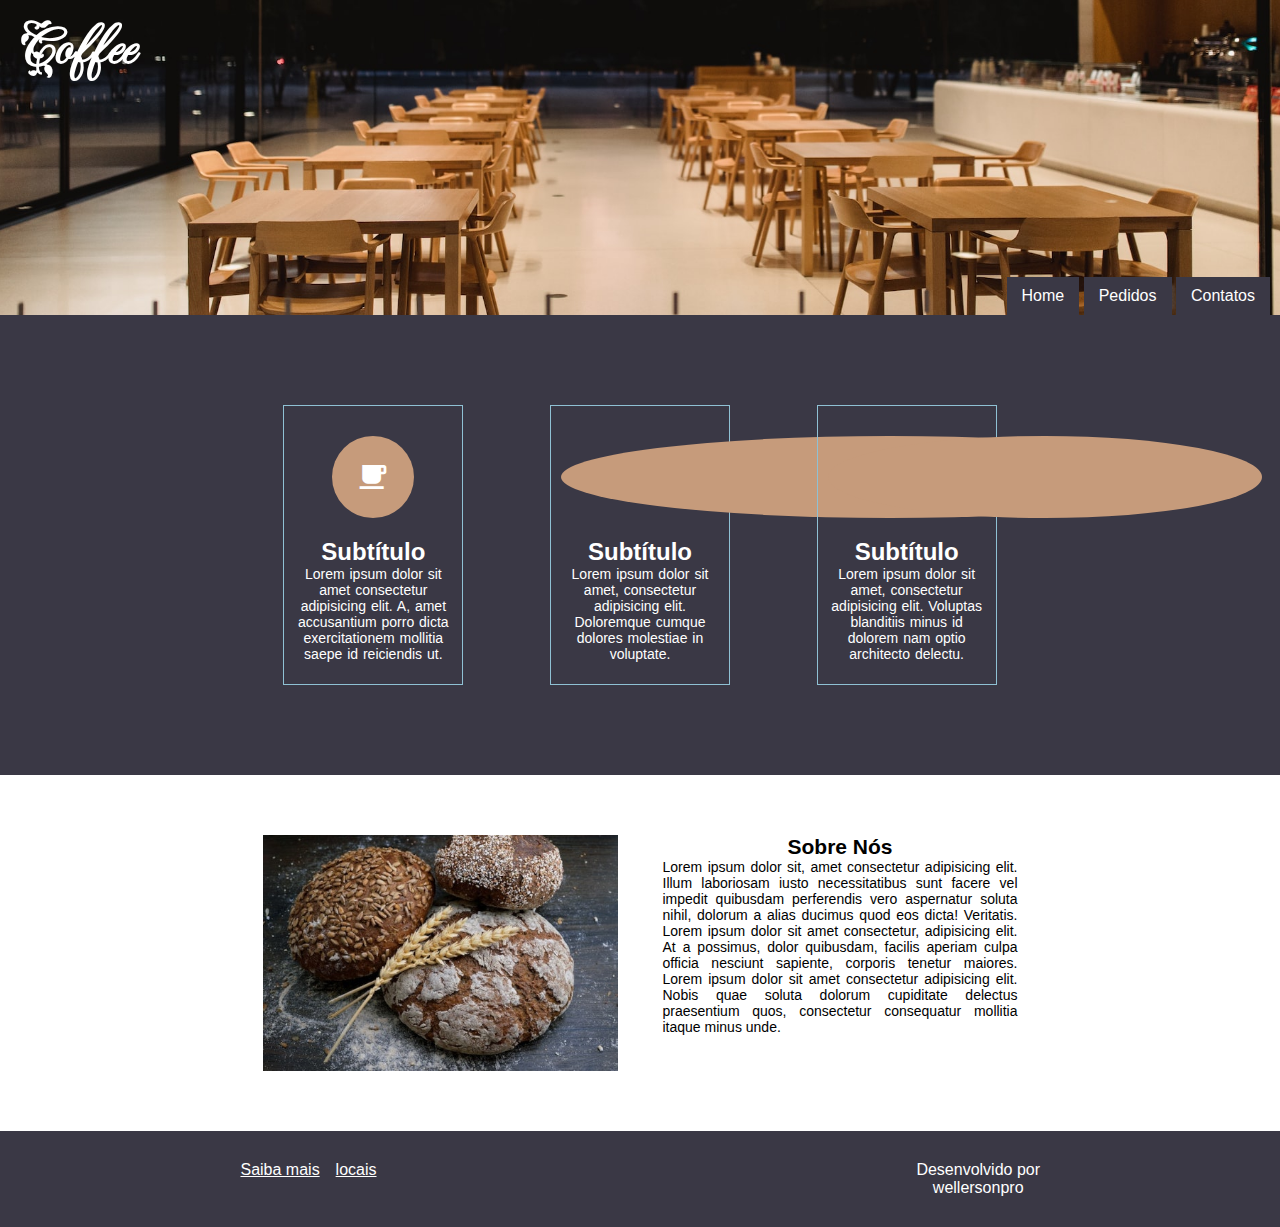
==== index.html @ b85c822a "Versão 1.0.0" ====
<!DOCTYPE html>
<html lang="pt-br">
<head>
    <meta charset="UTF-8">
    <meta http-equiv="X-UA-Compatible" content="IE=edge">
    <meta name="viewport" content="width=device-width, initial-scale=1.0">
    <title>Coffee</title>
    <link rel="stylesheet" href="estilo/estilo.css">
    <link rel="stylesheet" href="estilo/media-query.css">
    <link href="https://fonts.googleapis.com/icon?family=Material+Icons"
      rel="stylesheet">
</head>
<body onresize="tamanho()">
    <header>
        <h1>Coffee<span id="icone-cafe" class="material-icons">coffee</span></h1>

        <span id="lista" class="material-icons" onclick="menu()">list</span>
        
        <menu>
            <ul>
                <li><a href="#">Home</a></li>
                <li><a href="#">Pedidos</a></li>
                <li><a href="#">Contatos</a></li>
            </ul>
        </menu>

    </header>
    <main>
        <section id="diversos">
            <section class="grupo">
                <article>
                    <span class="material-icons">local_cafe</span>
                    <h2>Subtítulo</h2>
                    <p>Lorem ipsum dolor sit amet consectetur adipisicing elit. A, amet accusantium porro dicta exercitationem mollitia saepe id reiciendis ut.</p>
                </article>
                <article>
                    <span class="material-icons">emoji_food_beverage</span>
                    <h2>Subtítulo</h2>
                    <p>Lorem ipsum dolor sit amet, consectetur adipisicing elit. Doloremque cumque dolores molestiae in voluptate.</p>
                </article>
                <article>
                    <span class="material-icons">coffee_maker</span>
                    <h2>Subtítulo</h2>
                    <p>Lorem ipsum dolor sit amet, consectetur adipisicing elit. Voluptas blanditiis minus id dolorem nam optio architecto delectu.</p>
                </article>
            </section>
        </section>

        <section id="sobre">
            <section class="grupo">
                <img src="imagens/foto.jpg" alt="pão">
                <article>
                    <h2>Sobre Nós</h2>
                    <p>Lorem ipsum dolor sit, amet consectetur adipisicing elit. Illum laboriosam iusto necessitatibus sunt facere vel impedit quibusdam perferendis vero aspernatur soluta nihil, dolorum a alias ducimus quod eos dicta! Veritatis. Lorem ipsum dolor sit amet consectetur, adipisicing elit. At a possimus, dolor quibusdam, facilis aperiam culpa officia nesciunt sapiente, corporis tenetur maiores. Lorem ipsum dolor sit amet consectetur adipisicing elit. Nobis quae soluta dolorum cupiditate delectus praesentium quos, consectetur consequatur mollitia itaque minus unde.</p>
                </article>
            </section>
        </section>
    </main>
    <footer>
        <section class="grupo">
            <section id="links">
                <a href="#">Saiba mais</a>
                <a href="#">locais</a>
            </section>
            <p>Desenvolvido por<br> wellersonpro</p>
        </section>
    </footer>
    
    <script src="script/script.js"></script>
</body>
</html>
---- estilo/estilo.css ----
@charset "UTF-8";

@import url('https://fonts.googleapis.com/css2?family=Fleur+De+Leah&display=swap');

/*
    Paleta de cores
    cor01: #3A3845
    cor02: #F7CCAC
    cor03: #C69B7B
*/

:root {
    --cor01: #3A3845;
    --cor02: #f7CCAB75;
    --cor03: #C69B7B;
    --cor04: #8FC1D4;
}

* {
    margin: 0px;
    padding: 0px;
    box-sizing: border-box;
}

body {
    font-family: Arial, Helvetica, sans-serif;
}

header {
    background: var(--cor04) url(../imagens/wallpaper.jpg) no-repeat;
    background-position: center top;
    background-size: 128%;
    text-align: center;
}

header h1 {
    font-family: 'Fleur De Leah', cursive;
    font-size: 3.5em;
    color: white;
    margin-bottom: 80px;
    padding: 10px;
}

header span#icone-cafe {
    margin-left: 7px;
}

header span#lista {
    background-color: var(--cor02);
    color: white;
    display: block;
    text-align: center;
    padding: 8px;
    cursor: pointer;
}

header span#lista:hover {
    background-color: var(--cor03);
    transition: background-color .4s;
}

header menu {
    display: none;
}

header menu ul {
    list-style-type: none;
}

header menu ul li a {
    display: block;
    background-color: var(--cor02);
    color: white;
    display: block;
    text-align: center;
    text-decoration: none;
    padding: 8px;
}

header menu ul li a:hover {
    background-color: var(--cor03);
    transition: background-color .4s;
}

main section#diversos {
    background-color: var(--cor01);
    color: white;
    text-align: center;
    padding: 10px;
}

main section#diversos section.grupo article {
    display: block;
    width: 180px;
    height: 280px;
    margin: 30px auto;
    padding: 10px;
    border: 1px solid var(--cor04);
    word-spacing: 1px;
}

main section#diversos section.grupo article span {
    background-color: var(--cor03);
    font-size: 2em;
    margin-top: 20px;
    margin-bottom: 20px;
    padding: 25px;
    border-radius: 50%;
    cursor: pointer;
}

main section#diversos section.grupo article p {
    font-size: 14px;
}

main section#sobre {
    padding: 10px;
}

main section#sobre section.grupo img {
    display: block;
    width: 355px;
    margin: 20px auto;
}

main section#sobre section.grupo article h2 {
    text-align: center;
}

main section#sobre section.grupo article {
    display: block;
    width: 355px;
    margin: 20px auto 50px auto;
    font-size: 14px;
    text-align: justify;
}

footer {
    background-color: var(--cor01);
    color: white;
    padding: 20px;
}

footer section.grupo section#links {
    display: flex;
    justify-content: space-around;
    width: 150px;
    margin: 0px auto 50px auto;
}

footer section.grupo section#links a {
    color: white;
    padding: 3px;
}

footer section.grupo p {
    text-align: center;
}
---- estilo/media-query.css ----
@charset "UTF-8";

/* 
Typical Device Breakpoints
--------------------------------
Pequenas telas: até 600px
Celular: 600px até 768px
Tablet: 768px até 992px
Desktop: 992px até 1200px
Grandes telas: acima de 1200px
--------------------------------
*/

:root {
    --cor01: #3A3845;
    --cor02: #f7CCAB75;
    --cor03: #C69B7B;
    --cor04: #8FC1D4;
}

@media screen and (min-width: 360px) {
    header {
        background-size: 134%;
    }
}

@media screen and (min-width: 390px) {
    header {
        background-size: 124%;
    }
}

@media screen and (min-width: 414px) {
    header {
        background-size: 117%;
    }
}

@media screen and (min-width: 540px) {
    header {
        background-size: 101%;
    }
}

@media screen and (min-width: 768px) {
    header {
        display: flex;
        justify-content: space-between;
        background-position: center 75%;
        padding: 0px 10px;
        height: 35vh;
    }
    
    header span#lista {
        display: none;
    }

    header menu {
        display: flex;
        align-items: end;
    }

    header menu ul li {
        display: inline-block
    }

    header menu ul li a {
        background-color: var(--cor01);
        padding: 10px 15px;
    }

    header menu ul li a:hover {
        background-color: var(--cor04);
    }

    section.grupo{
        display: flex;
        justify-content: space-around;
        max-width: 800px;
        margin: 50px auto;
    }

    main section#sobre section.grupo img {
        margin: 0px auto;
    }

    main section#sobre section.grupo article {
        margin: 0px auto 0px auto;
    }

    footer section.grupo{

        justify-content: space-between;
        margin: 10px auto;
    }

    footer section.grupo section#links {
        margin: 0;
        width: 152px;
    }

    footer section.grupo section#links a {
        padding: 0;
        margin-right: 15px
    }
}
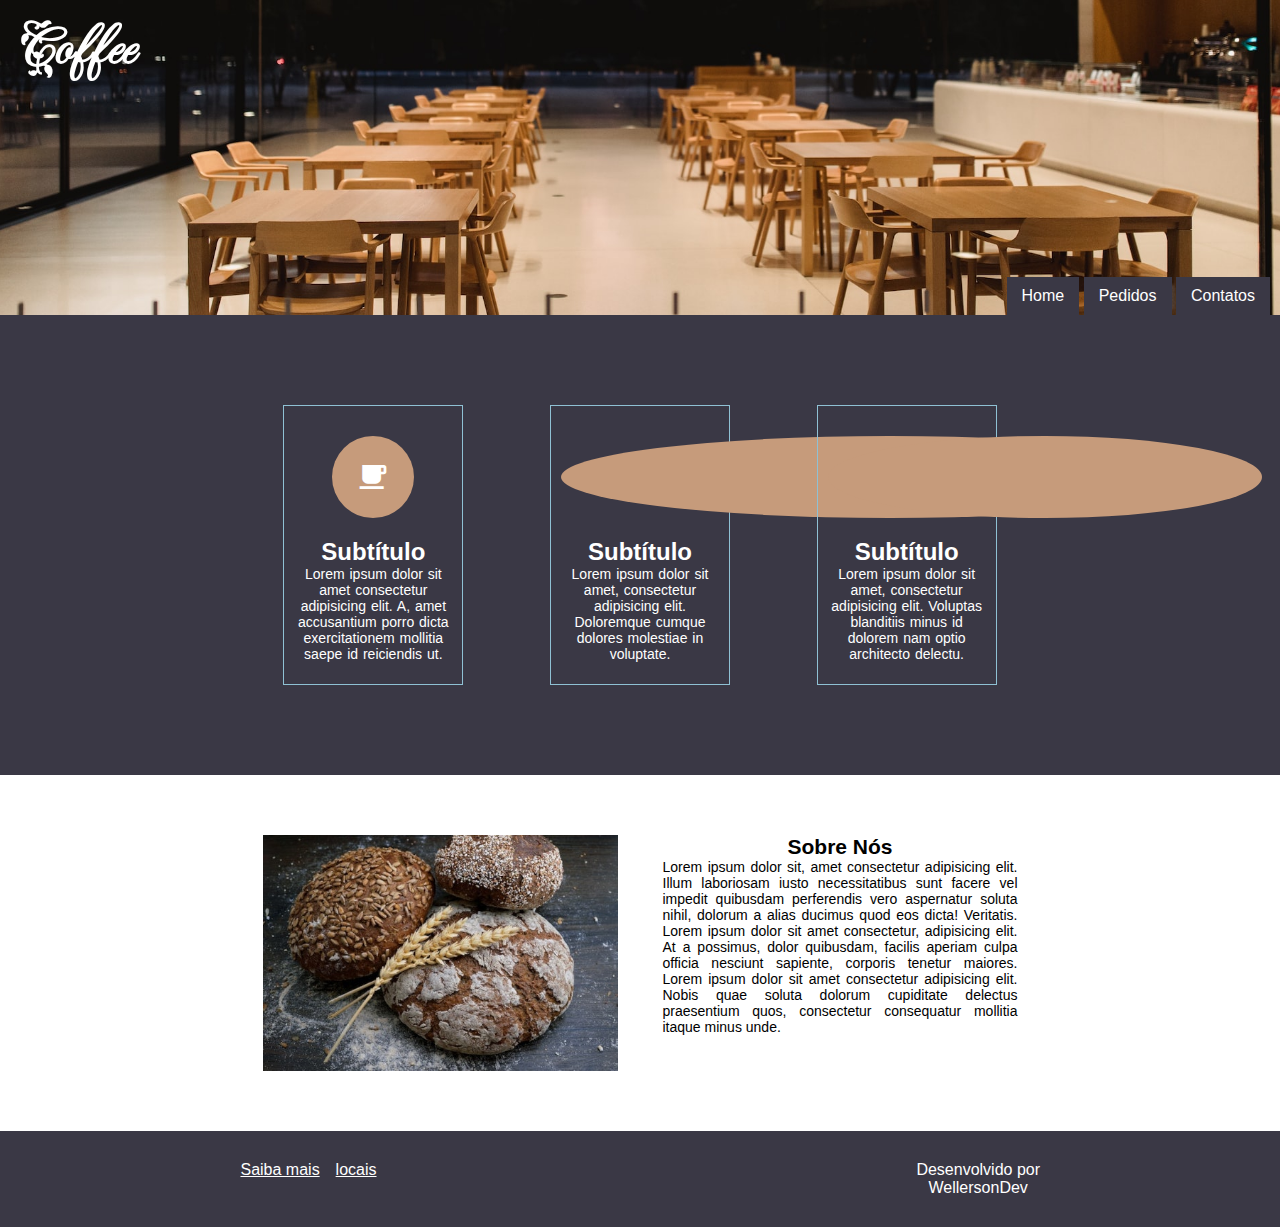
==== commit b0103a85: "Troca do Antigo Nome" ====
--- a/index.html
+++ b/index.html
@@ -62,7 +62,7 @@
                 <a href="#">Saiba mais</a>
                 <a href="#">locais</a>
             </section>
-            <p>Desenvolvido por<br> wellersonpro</p>
+            <p>Desenvolvido por<br> WellersonDev</p>
         </section>
     </footer>
     
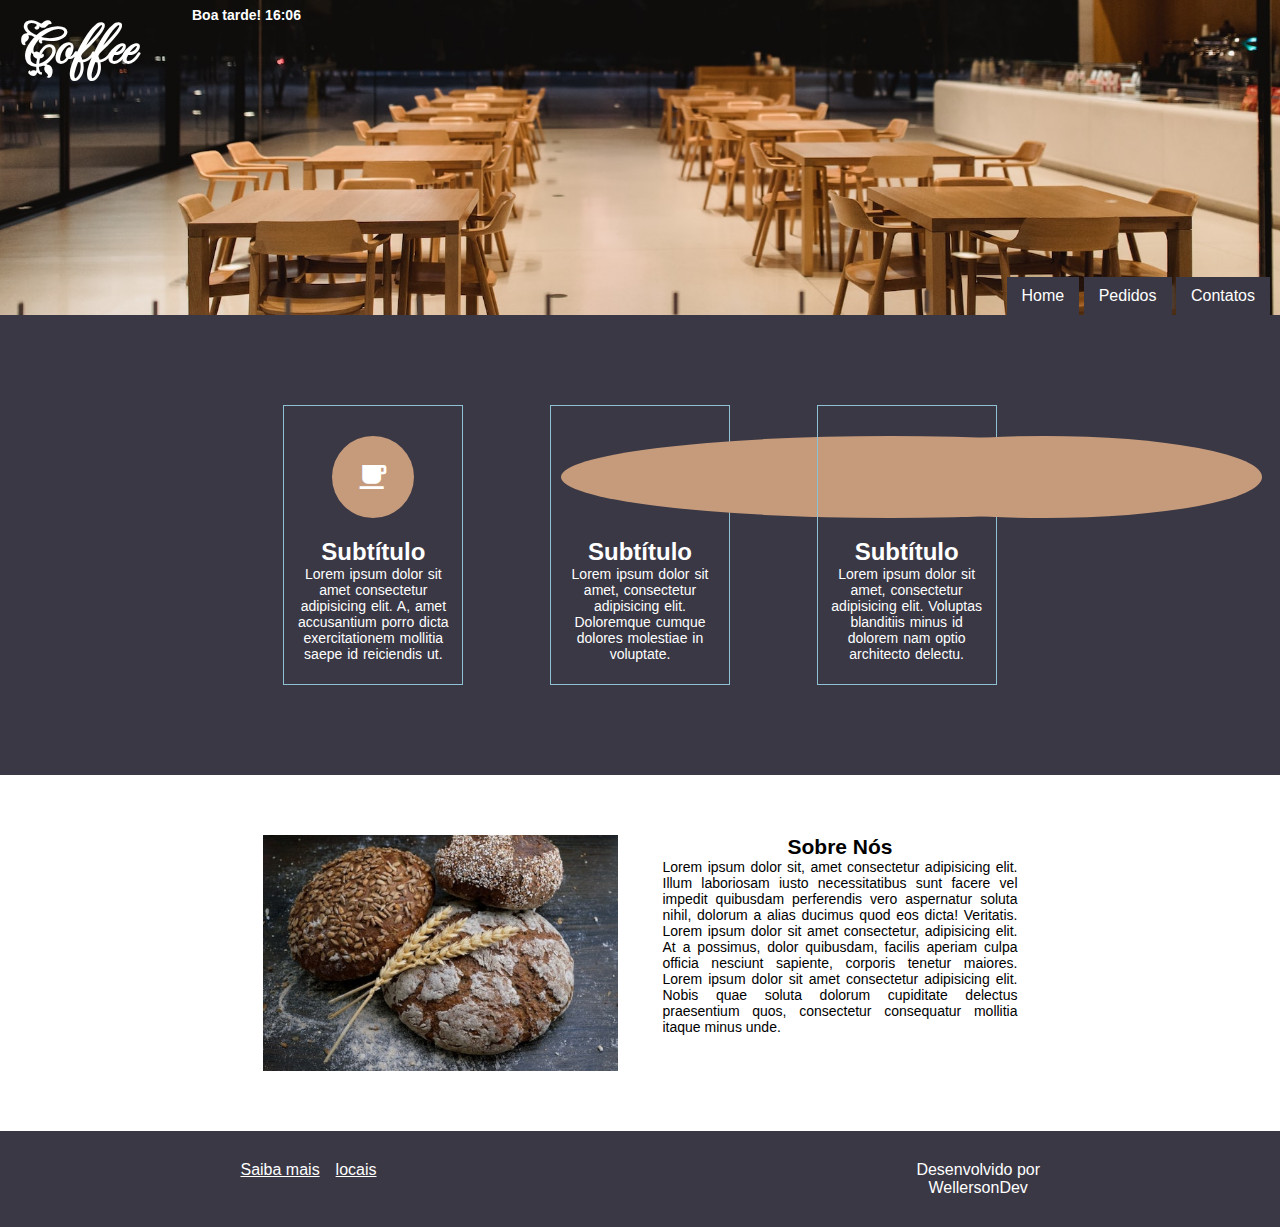
==== commit abe6a5aa: "Versão 1.1.0" ====
--- a/index.html
+++ b/index.html
@@ -10,9 +10,11 @@
     <link href="https://fonts.googleapis.com/icon?family=Material+Icons"
       rel="stylesheet">
 </head>
-<body onresize="tamanho()">
+<body onresize="tamanho()" onload="horas()">
     <header>
         <h1>Coffee<span id="icone-cafe" class="material-icons">coffee</span></h1>
+
+        <p id="horas"></p>
 
         <span id="lista" class="material-icons" onclick="menu()">list</span>
         
--- a/estilo/estilo.css
+++ b/estilo/estilo.css
@@ -43,6 +43,19 @@
 
 header span#icone-cafe {
     margin-left: 7px;
+}
+
+header p#horas {
+    margin-left: 10px;
+    height: 25px;
+    text-align: left;
+    font-weight: bold;
+    font-size: 14px;
+    color: white;
+}
+
+header p#horas span {
+    font-size: 20px;
 }
 
 header span#lista {
--- a/estilo/media-query.css
+++ b/estilo/media-query.css
@@ -49,10 +49,17 @@
         background-position: center 75%;
         padding: 0px 10px;
         height: 35vh;
+
+        position: relative;
     }
     
     header span#lista {
         display: none;
+    }
+
+    header p#horas {
+        position: absolute;
+        left: 182px;
     }
 
     header menu {
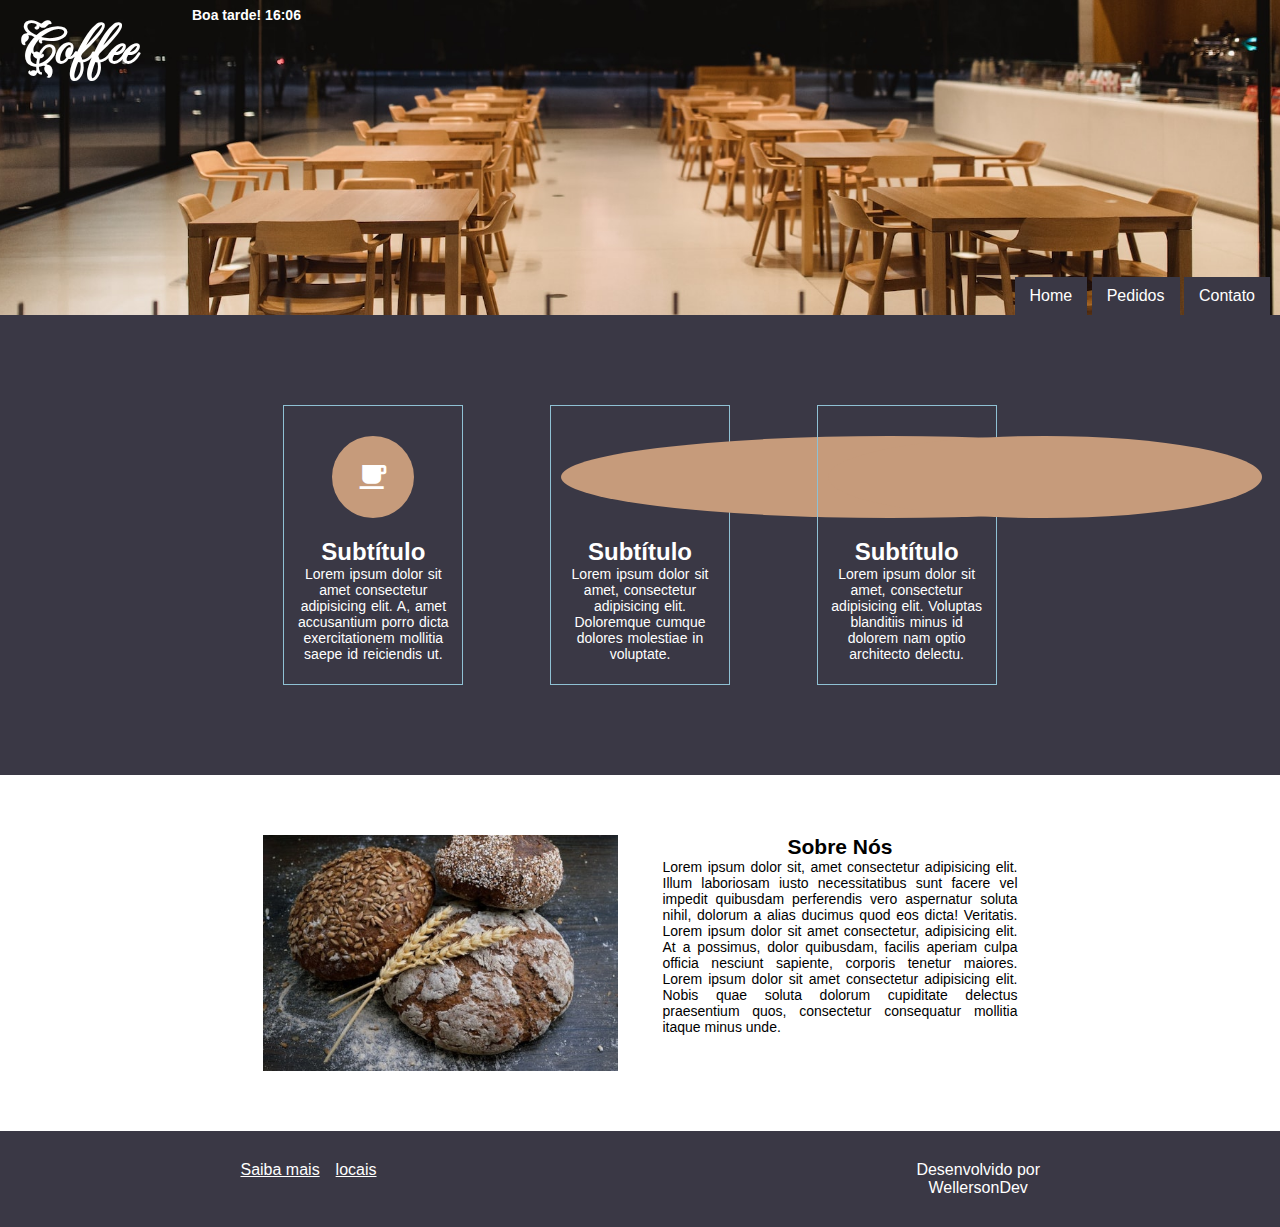
==== commit 6c60d991: "Update 01" ====
--- a/index.html
+++ b/index.html
@@ -12,23 +12,23 @@
 </head>
 <body onresize="tamanho()" onload="horas()">
     <header>
-        <h1>Coffee<span id="icone-cafe" class="material-icons">coffee</span></h1>
+        <h1>Coffee<span class="icone-cafe material-icons">coffee</span></h1>
 
-        <p id="horas"></p>
+        <p class="horas"></p>
 
-        <span id="lista" class="material-icons" onclick="menu()">list</span>
+        <span class="lista material-icons" onclick="menu()">list</span>
         
         <menu>
             <ul>
-                <li><a href="#">Home</a></li>
-                <li><a href="#">Pedidos</a></li>
-                <li><a href="#">Contatos</a></li>
+                <li><a href="index.html">Home</a></li>
+                <li><a href="pedidos.html">Pedidos</a></li>
+                <li><a href="contato.html">Contato</a></li>
             </ul>
         </menu>
 
     </header>
     <main>
-        <section id="diversos">
+        <section class="diversos">
             <section class="grupo">
                 <article>
                     <span class="material-icons">local_cafe</span>
@@ -48,7 +48,7 @@
             </section>
         </section>
 
-        <section id="sobre">
+        <section class="sobre">
             <section class="grupo">
                 <img src="imagens/foto.jpg" alt="pão">
                 <article>
@@ -60,7 +60,7 @@
     </main>
     <footer>
         <section class="grupo">
-            <section id="links">
+            <section class="links">
                 <a href="#">Saiba mais</a>
                 <a href="#">locais</a>
             </section>
--- a/estilo/estilo.css
+++ b/estilo/estilo.css
@@ -41,11 +41,11 @@
     padding: 10px;
 }
 
-header span#icone-cafe {
+header span.icone-cafe {
     margin-left: 7px;
 }
 
-header p#horas {
+header p.horas {
     margin-left: 10px;
     height: 25px;
     text-align: left;
@@ -54,11 +54,11 @@
     color: white;
 }
 
-header p#horas span {
+header p.horas span {
     font-size: 20px;
 }
 
-header span#lista {
+header span.lista {
     background-color: var(--cor02);
     color: white;
     display: block;
@@ -67,7 +67,7 @@
     cursor: pointer;
 }
 
-header span#lista:hover {
+header span.lista:hover {
     background-color: var(--cor03);
     transition: background-color .4s;
 }
@@ -95,14 +95,14 @@
     transition: background-color .4s;
 }
 
-main section#diversos {
+main section.diversos {
     background-color: var(--cor01);
     color: white;
     text-align: center;
     padding: 10px;
 }
 
-main section#diversos section.grupo article {
+main section.diversos section.grupo article {
     display: block;
     width: 180px;
     height: 280px;
@@ -112,7 +112,7 @@
     word-spacing: 1px;
 }
 
-main section#diversos section.grupo article span {
+main section.diversos section.grupo article span {
     background-color: var(--cor03);
     font-size: 2em;
     margin-top: 20px;
@@ -120,27 +120,33 @@
     padding: 25px;
     border-radius: 50%;
     cursor: pointer;
-}
-
-main section#diversos section.grupo article p {
+
+    transition-duration: .3s;
+}
+
+main section.diversos section.grupo article span:hover {
+    transform: scale(1.25, 1.25);
+}
+
+main section.diversos section.grupo article p {
     font-size: 14px;
 }
 
-main section#sobre {
-    padding: 10px;
-}
-
-main section#sobre section.grupo img {
+main section.sobre {
+    padding: 10px;
+}
+
+main section.sobre section.grupo img {
     display: block;
     width: 355px;
     margin: 20px auto;
 }
 
-main section#sobre section.grupo article h2 {
-    text-align: center;
-}
-
-main section#sobre section.grupo article {
+main section.sobre section.grupo article h2 {
+    text-align: center;
+}
+
+main section.sobre section.grupo article {
     display: block;
     width: 355px;
     margin: 20px auto 50px auto;
@@ -154,18 +160,127 @@
     padding: 20px;
 }
 
-footer section.grupo section#links {
+footer section.grupo section.links {
     display: flex;
     justify-content: space-around;
     width: 150px;
     margin: 0px auto 50px auto;
 }
 
-footer section.grupo section#links a {
+footer section.grupo section.links a {
     color: white;
     padding: 3px;
 }
 
 footer section.grupo p {
     text-align: center;
+}
+
+
+
+
+
+/*==========ESTILO DE PEDIDOS==========*/
+section.diversos select#opções {
+    background-color: var(--cor01);
+    color: white;
+    margin-top: 20px;
+    margin-bottom: 40px;
+    border: 2px solid white;
+    border-radius: 12px;
+    padding: 4px;
+    outline: 0;
+}
+
+section.diversos input#botãoIncluir {
+    background-color: var(--cor04);
+    color: white;
+    font-weight: bolder;
+    border: none;
+    border-radius: 12px;
+    padding: 7px 15px;
+    cursor: pointer;
+    box-shadow: 1px 1px 1px 1px rgba(0, 0, 0, 0.418);
+    transition-duration: .2s;
+}
+
+section.diversos input#botãoIncluir:hover {
+    background-color: #8fc0d4c7;
+}
+
+section#pedidos {
+    max-width: 280px;
+    margin: auto;
+}
+
+span.item {
+    display: inline-block;
+    width: 140px;
+    margin-right: 40px;
+
+    text-align: left;
+    text-indent: 1px;
+    padding-top: 10px;
+}
+
+span#item02 {
+    margin-right: 59px;
+    width: 130px;
+    text-indent: 9px;
+}
+
+span#item03 {
+    margin-right: 68px;
+    width: 130px;
+    text-indent: 19px;
+}
+
+section#precoFinal {
+    max-width: 280px;
+    margin: auto;
+}
+
+section.diversos input#total {
+    background-color: var(--cor04);
+    color: white;
+    font-weight: bolder;
+    border: none;
+    border-radius: 12px;
+    padding: 7px 12px;
+    cursor: pointer;
+    box-shadow: 1px 1px 1px 1px rgba(0, 0, 0, 0.418);
+    transition-duration: .2s;
+
+    margin-top: 20px;
+    margin-bottom: 10px;
+    width: 200px;
+}
+
+section.diversos input#total:hover {
+    background-color: #8fc0d4c7;
+}
+/*======================================*/
+
+
+
+
+
+/*============ESTILO CONTATO============*/
+main h1 {
+    text-align: center;
+    font-size: 1.4em;
+}
+section#contato01 {
+    background-color: var(--cor02);
+    display: block;
+    width: 200px;
+    margin: auto;
+    padding: 10px 0px;
+
+    text-align: center;
+}
+section#contato01 p#icone-cafe {
+    display: block;
+    font-size: 5em;
+    color: var(--cor03);
 }--- a/estilo/media-query.css
+++ b/estilo/media-query.css
@@ -20,19 +20,19 @@
 
 @media screen and (min-width: 360px) {
     header {
-        background-size: 134%;
+        background-size: 152%;
     }
 }
 
 @media screen and (min-width: 390px) {
     header {
-        background-size: 124%;
+        background-size: 140%;
     }
 }
 
 @media screen and (min-width: 414px) {
     header {
-        background-size: 117%;
+        background-size: 132%;
     }
 }
 
@@ -53,11 +53,11 @@
         position: relative;
     }
     
-    header span#lista {
+    header span.lista {
         display: none;
     }
 
-    header p#horas {
+    header p.horas {
         position: absolute;
         left: 182px;
     }
@@ -87,11 +87,11 @@
         margin: 50px auto;
     }
 
-    main section#sobre section.grupo img {
+    main section.sobre section.grupo img {
         margin: 0px auto;
     }
 
-    main section#sobre section.grupo article {
+    main section.sobre section.grupo article {
         margin: 0px auto 0px auto;
     }
 
@@ -101,13 +101,40 @@
         margin: 10px auto;
     }
 
-    footer section.grupo section#links {
+    footer section.grupo section.links {
         margin: 0;
         width: 152px;
     }
 
-    footer section.grupo section#links a {
+    footer section.grupo section.links a {
         padding: 0;
         margin-right: 15px
     }
+
+
+    /*==========ESTILO DE PEDIDOS==========*/
+    section#pedidos {
+        max-width: 420px;
+    }
+
+    section#precoFinal {
+        max-width: 420px;
+    }
+
+    span.item {
+        margin-right: 185px;
+    }
+
+    span#item02 {
+        margin-right: 186px;
+        width: 148px;
+        text-indent: 10px;
+    }
+
+    span#item03 {
+        margin-right: 184px;
+        width: 159px;
+        text-indent: 19px;
+    }
+    /*=====================================*/
 }